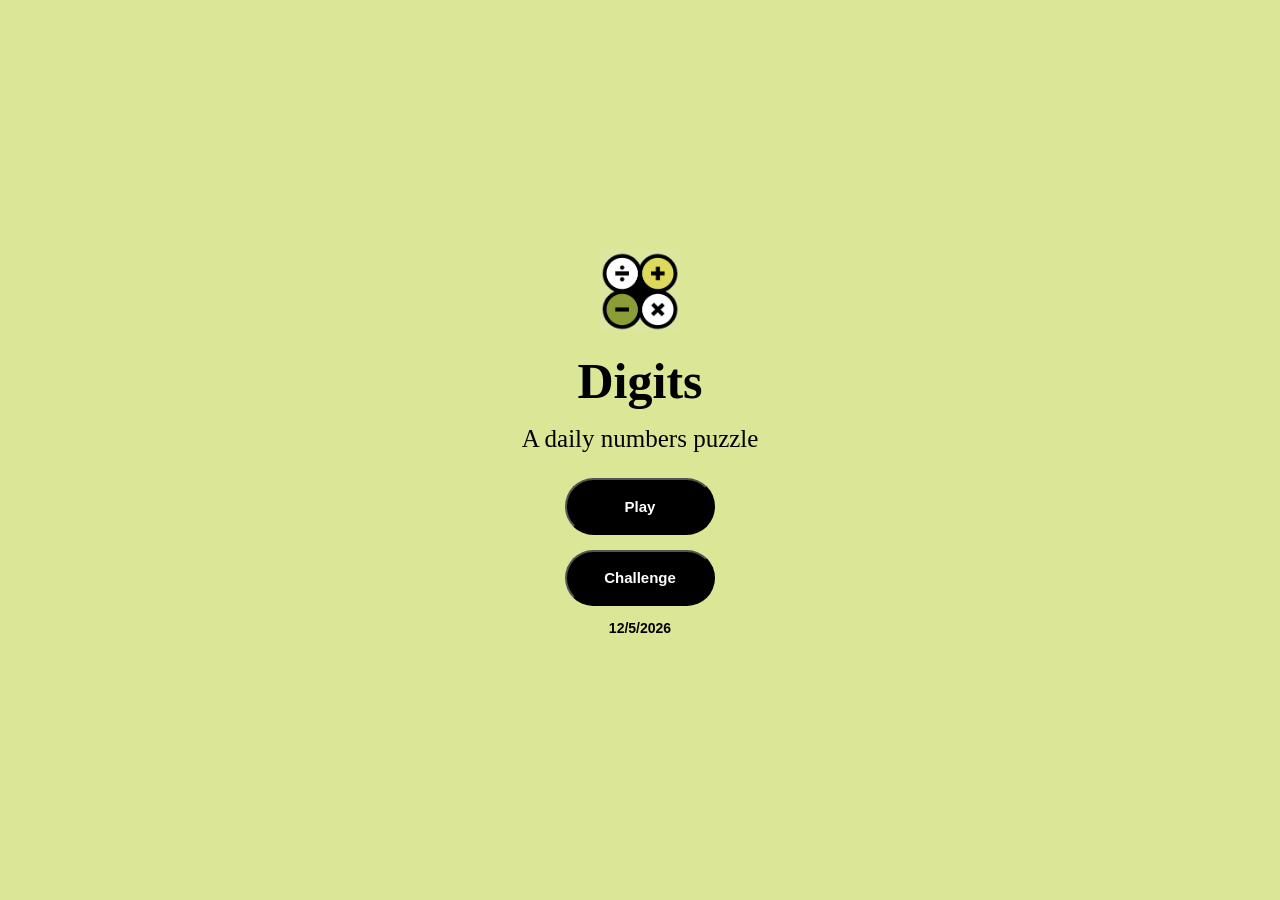
==== index.html @ 99bc489b "Add files via upload" ====
<!DOCTYPE html>
<html>

<link rel="stylesheet" href="style.css">

<head>
   <script src="https://ajax.googleapis.com/ajax/libs/jquery/3.6.4/jquery.min.js"></script>
   <script src="index.js"></script>


   <title>Digits</title>
   <link rel="icon" type="image/png" href="logo.png" />
</head>
<!-- Google tag (gtag.js) -->
<script async src="https://www.googletagmanager.com/gtag/js?id=G-F4DKLBGXQV"></script>
<script>
   window.dataLayer = window.dataLayer || [];
   function gtag() { dataLayer.push(arguments); }
   gtag('js', new Date());

   gtag('config', 'G-F4DKLBGXQV');
</script>

<body class="startScreen">
   <div class="center-screen">

      <img src="logo.png" class="logo">
      <h1 class="title"><b>Digits</b></h1>
      <p class="description">A daily numbers puzzle</p>
      <button class="play" onclick="location.href='game.html'">Play</button>
      <br>
      <button class="play" onclick="location.href='challenge.html'">Challenge</button>
      <p id="current_date"></p>
      <script>
         date = new Date();
         year = date.getFullYear();
         month = date.getMonth() + 1;
         day = date.getDate();
         document.getElementById("current_date").innerHTML = month + "/" + day + "/" + year;
      </script>
   </div>
</body>
---- style.css ----
body {
   background-color: white;
   margin: 0px;
}

.unselectedNum {
   background-color: white;
   border-radius: 50px;
   border-style: dashed;
   border-width: 0.08em;
   border-color: black;
   color: black;
}

.selectedNum {
   background-color: #5F9C49;
   border-radius: 50px;
   border-width: 0px;
   color: white;
   -webkit-animation: buttonAnim 0.3s;
   animation: buttonAnim 0.3s;
}

.numButton {
   transform: scale(1);
   width: 85px;
   height: 85px;
   font-size: 35px;
   margin-left: 2.2px;
   margin-right: 2.2px;
   font-weight: bold;
}

.unselectedSymbol {
   background-color: black;
   color: white;
}

.selectedSymbol {
   background-color: #5F9C49;
   color: white;
   -webkit-animation: buttonAnim 0.2s;
   animation: buttonAnim 0.2s;
}

.symbolButton {
   border-radius: 50px;
   border-width: 0px;
   width: 50px;
   height: 50px;
   font-size: 35px;
   margin-left: 0px;
   margin-right: 0px;
   vertical-align: top;
   margin-top: 10px;
}


br {
   display: block;
   content: "";
   margin-top: 15px;
}

.plusImage {
   width: 30px;
   height: 30px;
   margin-top: 8px;
}

.minusImage {
   width: 30px;
   height: 10px;
   margin-bottom: 6px;
}

.divideImage {
   width: 30px;
   height: 30px;
   margin-top: 8px;
}

.timesImage {
   width: 25px;
   height: 25px;
   margin-top: 8px;
}

.undoButton {
   background-color: #5F9C49;
   border-radius: 50px;
   border-width: 0px;
   width: 50px;
   height: 50px;
   font-size: 35px;
   margin-left: 2px;
   margin-right: 2px;
   vertical-align: top;
   margin-top: 10px;

}

.undoImage {
   width: 26px;
   height: 29px;
   margin-top: 8px;
}

#targetNumber {
   color: black;
   font-size: 56px;
   text-align: center;
   font-weight: bold;
   margin-bottom: 7px;
}

.playArea {
   width: 279px;
   height: 210px;
   position: absolute;
   top: 30%;
   left: 50%;
   transform: translate(-50%, -50%);

   justify-content: center;
   align-items: center;
   margin-top: 0px;


}

.center-screen {
   /* Set the dimensions of your div */
   width: 300px;
   height: 400px;

   /* Center the div */
   position: absolute;
   top: 50%;
   left: 50%;
   transform: translate(-50%, -50%);

   display: flex;
   justify-content: center;
   align-items: center;
   flex-direction: column;

}

.title {
   font-weight: bold;
   font-size: 50px;
   align-self: center;
   font-family: 'Times New Roman', Times, serif;
   margin-bottom: 0;
   margin-top: 20px;
}

.startScreen {
   background-color: #DBE796;
   height: 100%;
   margin: 0;
   padding: 0;
}

.logo {
   height: 80px;
   width: 80px;
   height: auto;
   -webkit-animation: logoanim 200s;
   animation: logoanim 200s;
}

.description {
   font-size: 25px;
   align-self: center;
   font-family: 'Times New Roman', Times, serif;
   margin-top: 15px;
}

.play {
   border-radius: 30px;
   width: 150px;
   height: 100px;
   background-color: black;
   color: white;
   font-weight: bold;
   font-size: 15px;
   margin-top: 0px;
}

#current_date {
   font-family: 'Franklin Gothic Medium', 'Arial Narrow', Arial, sans-serif;
   font-weight: bolder;
   font-size: 14px;
}

ul {
   list-style-type: none;
   margin: 0;
   padding: 0;
   overflow: hidden;
   background-color: black;
}

li {
   float: left;
}

li a {
   display: block;
   color: white;
   text-align: center;
   text-decoration: none;
   font-size: 24px;
   font-family: 'Times New Roman', Times, monospace;
   font-weight: bolder;
   margin-top: 6px;
   margin-left: 17px;
   margin-right: 10px;
}

.topLogo {
   width: 35px;
   margin-top: 3px;
   margin-left: 10px;
}

@keyframes buttonAnim {
   0% {
      transform: scale(1);
   }

   30% {
      transform: scale(0.95);
   }

   60% {
      transform: scale(1.05);
   }

   100% {}
}

.gettingUsed {
   -webkit-animation: fadeAway 0.5s;
   animation: fadeAway 0.5s forwards;

}

.gettingChanged {
   -webkit-animation: inflate 0.5s;
   animation: inflate 0.5s;
}

@keyframes fadeAway {

   0% {
      transform: scale(0.8);
   }


   100% {
      transform: scale(0);
   }

}

@keyframes inflate {

   0% {
      transform: scale(1);
   }


   50% {
      transform: scale(1.3);
   }

   100% {
      transform: scale(1);
   }

}

.match {
   -webkit-animation: levelUp 3s;
   animation: levelUp 2s;
}

@keyframes levelUp {
   0% {
      transform: scale(1);
   }

   30% {
      transform: scale(2);
   }

   100% {
      rotate: 360deg;
   }
}

@keyframes fillScreen {

   0% {
      transform: scale(1);
   }

   5% {
      transform: scale(1.2);
   }

   10% {
      transform: scale(1);
   }

   30% {
      transform: scale(0.8);
   }

   40% {
      transform: scale(1.2);
   }

   55% {
      transform: scale(0.5);
   }

   100% {
      transform: scale(300);

   }

}

.winText {
   font-size: 48px;
   color: white;
   font-weight: bold;
   text-align: center;
   font-family: 'Times New Roman', Times, serif;
   -webkit-animation: revealText 3s;
   animation: revealText 3s;
}

.endScreen {
   background-color: #5F9C49;
   /* Set the dimensions of your div */
   width: 700px;
   height: 425px;

   /* Center the div */
   position: absolute;
   top: 40%;
   left: 50%;
   transform: translate(-50%, -50%);

   display: flex;
   justify-content: center;
   align-items: center;
   flex-direction: column;
}

@keyframes revealText {

   0% {
      transform: scale(0);
   }

   80% {
      transform: scale(1.5);
   }

   100% {
      transform: scale(1);
   }

}
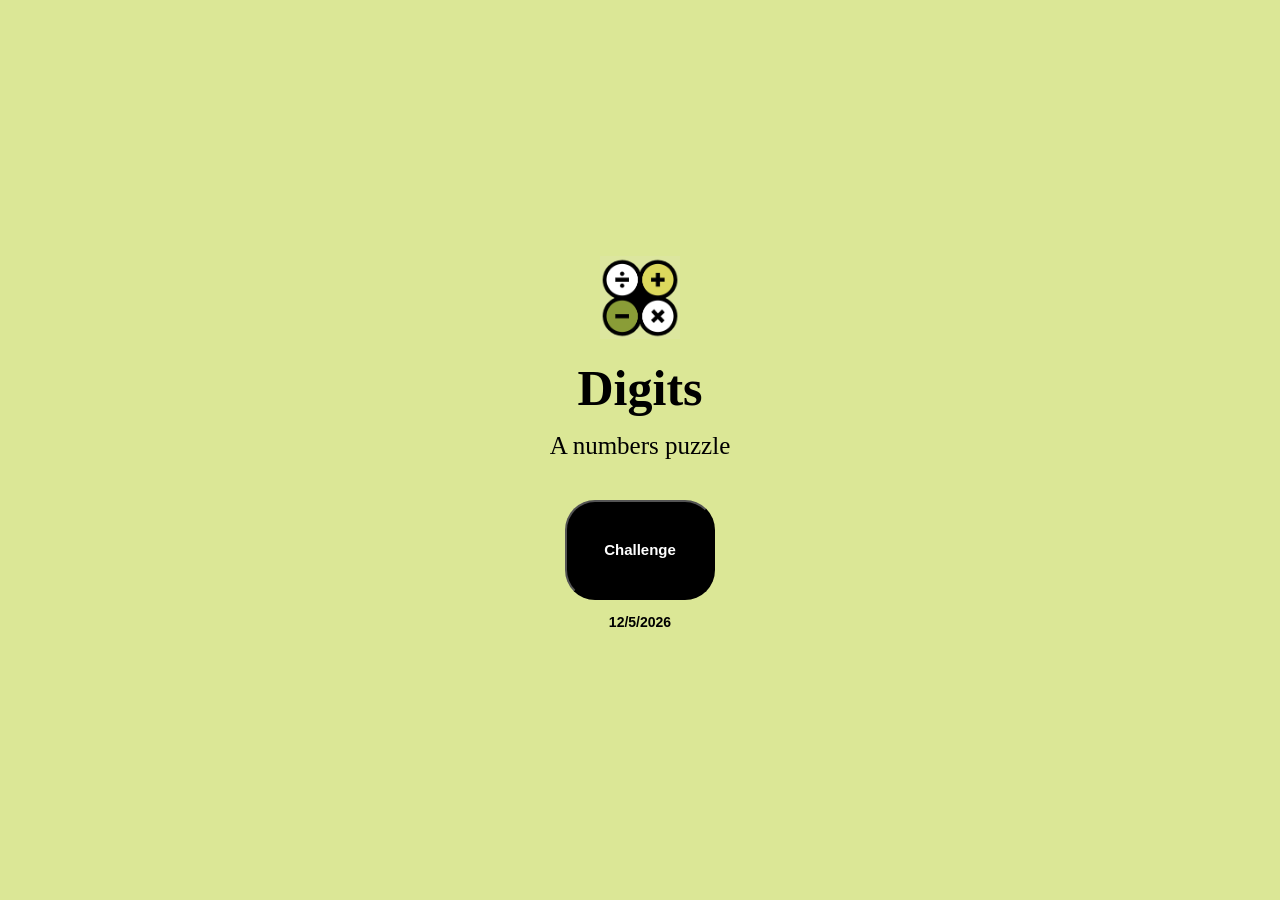
==== commit a76699a1: "Score, Next Game, End Game system" ====
--- a/index.html
+++ b/index.html
@@ -26,8 +26,8 @@
 
       <img src="logo.png" class="logo">
       <h1 class="title"><b>Digits</b></h1>
-      <p class="description">A daily numbers puzzle</p>
-      <button class="play" onclick="location.href='game.html'">Play</button>
+      <p class="description">A numbers puzzle</p>
+      <!--button class="play" onclick="location.href='game.html'">Play</button-->
       <br>
       <button class="play" onclick="location.href='challenge.html'">Challenge</button>
       <p id="current_date"></p>
--- a/style.css
+++ b/style.css
@@ -336,7 +336,8 @@
 }
 
 .winText {
-   font-size: 48px;
+   font-size: 38px;
+   margin-top: 80px;
    color: white;
    font-weight: bold;
    text-align: center;
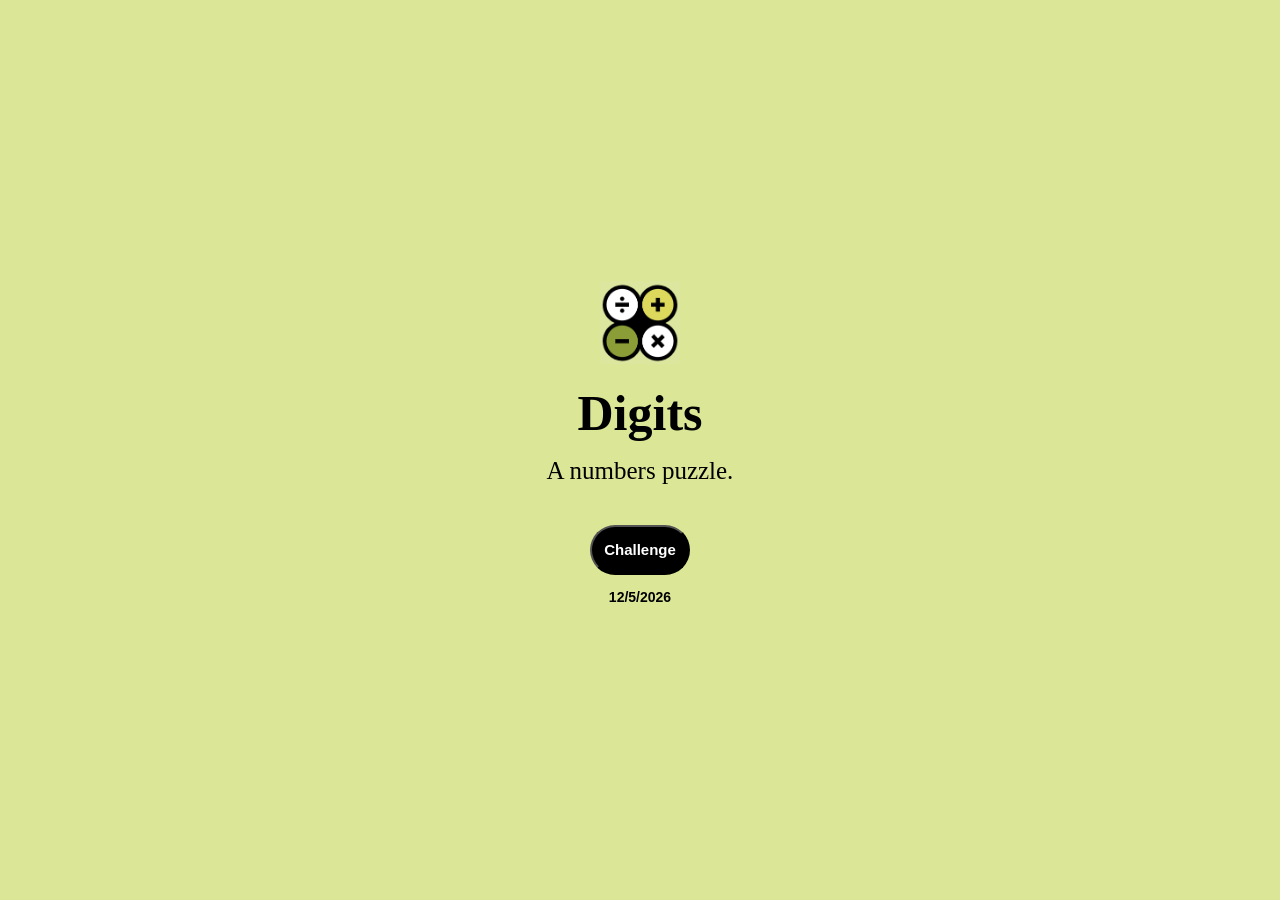
==== commit 920a5a28: "Add files via upload" ====
--- a/index.html
+++ b/index.html
@@ -26,10 +26,10 @@
 
       <img src="logo.png" class="logo">
       <h1 class="title"><b>Digits</b></h1>
-      <p class="description">A numbers puzzle</p>
+      <p class="description">A numbers puzzle.</p>
       <!--button class="play" onclick="location.href='game.html'">Play</button-->
       <br>
-      <button class="play" onclick="location.href='challenge.html'">Challenge</button>
+      <button class="play" onclick="location.href='challenge.html'" style="width: 100px; height: 50px;">Challenge</button>
       <p id="current_date"></p>
       <script>
          date = new Date();
